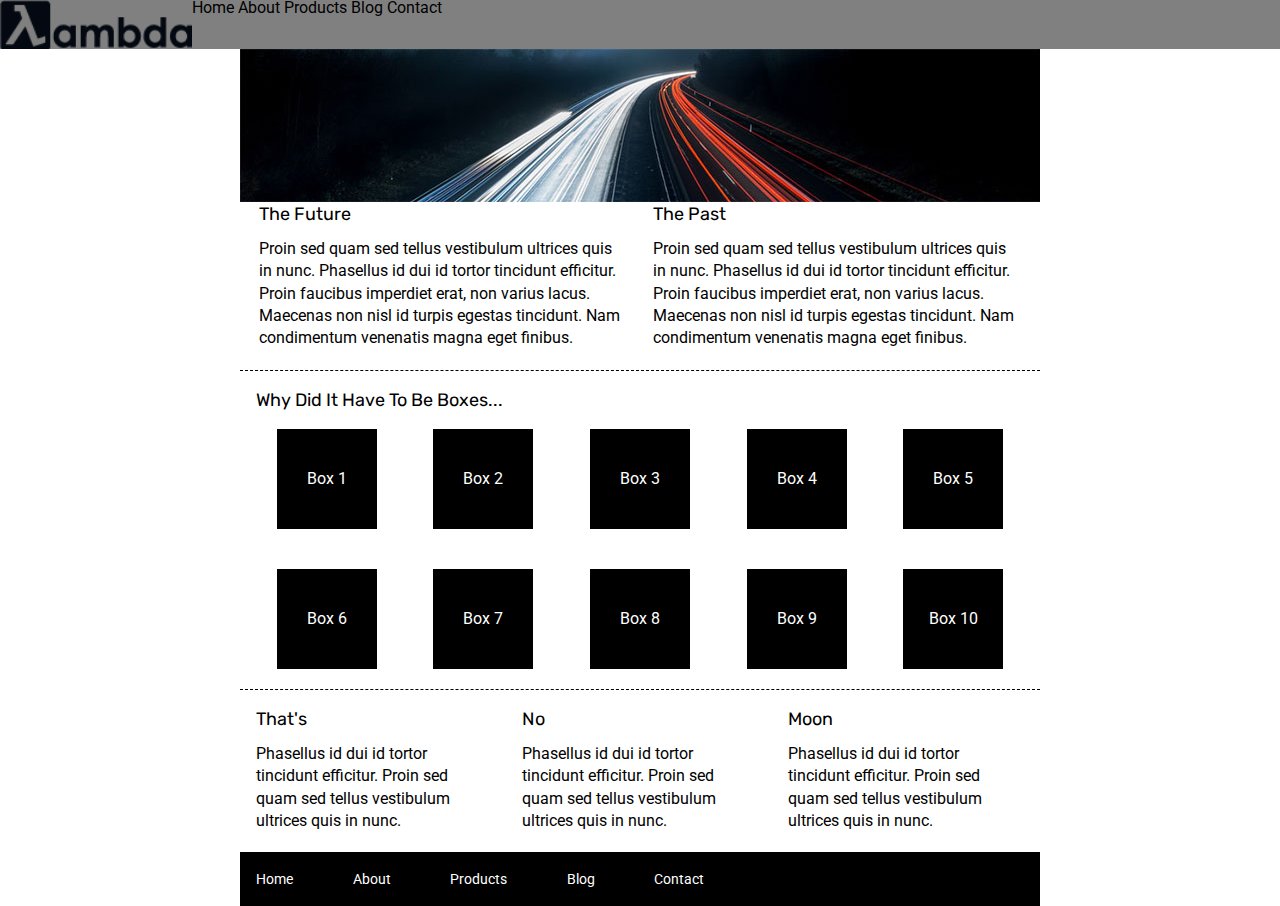
==== index.html @ 43460e36 "still on the header" ====
<!doctype html>

<html lang="en">
<head>
  <meta charset="utf-8">

  <title>Sprint Challenge - Home</title>

  <link href="https://fonts.googleapis.com/css?family=Roboto|Rubik" rel="stylesheet">
  <link rel="stylesheet" href="css/index.css">

</head>

<body>
    <header>
        <img src="lambda-black.png" class="lambda">
        <nav>
            <a href="#">Home</a>
            <a href="#">About</a>
            <a href="#">Products</a>
            <a href="#">Blog</a>
            <a href="#">Contact</a>
        </nav>
    </header>

    <div class="container">
        <img src="jumbo.jpg" class="jumbo">
        <section class="top-content">
            <div class="text-container">
                <h2>The Future</h2>
                <p>Proin sed quam sed tellus vestibulum ultrices quis in nunc. Phasellus id dui id tortor tincidunt efficitur. Proin faucibus imperdiet erat, non varius lacus. Maecenas non nisl id turpis egestas tincidunt. Nam condimentum venenatis magna eget finibus.</p>
            </div>
            <div class="text-container">
                <h2>The Past</h2>
                <p>Proin sed quam sed tellus vestibulum ultrices quis in nunc. Phasellus id dui id tortor tincidunt efficitur. Proin faucibus imperdiet erat, non varius lacus. Maecenas non nisl id turpis egestas tincidunt. Nam condimentum venenatis magna eget finibus.</p>
            </div>
        </section>
        
        <section class="middle-content">
        
            <h2>Why Did It Have To Be Boxes...</h2>
            
            <div class="boxes">
                <div class="box">Box 1</div>
                <div class="box">Box 2</div>
                <div class="box">Box 3</div>
                <div class="box">Box 4</div>
                <div class="box">Box 5</div>
                <div class="box">Box 6</div>
                <div class="box">Box 7</div>
                <div class="box">Box 8</div>
                <div class="box">Box 9</div>
                <div class="box">Box 10</div>
            </div>
        
        </section>

        <section class="bottom-content">

            <div class="text-container">
                <h2>That's</h2>
                <p>Phasellus id dui id tortor tincidunt efficitur. Proin sed quam sed tellus vestibulum ultrices quis in nunc.</p>
            </div>
            <div class="text-container">
                <h2>No</h2>
                <p>Phasellus id dui id tortor tincidunt efficitur. Proin sed quam sed tellus vestibulum ultrices quis in nunc.</p>
            </div>
            <div class="text-container">
                <h2>Moon</h2>
                <p>Phasellus id dui id tortor tincidunt efficitur. Proin sed quam sed tellus vestibulum ultrices quis in nunc.</p>
            </div>

        </section>
        
        <footer>
            <nav>
                <a href="#">Home</a>
                <a href="#">About</a>
                <a href="#">Products</a>
                <a href="#">Blog</a>
                <a href="#">Contact</a>
            </nav>
        </footer>
    </div><!-- container -->        
</body>
</html>
---- css/index.css ----
/* http://meyerweb.com/eric/tools/css/reset/ 
   v2.0 | 20110126
   License: none (public domain)
*/

html, body, div, span, applet, object, iframe,
h1, h2, h3, h4, h5, h6, p, blockquote, pre,
a, abbr, acronym, address, big, cite, code,
del, dfn, em, img, ins, kbd, q, s, samp,
small, strike, strong, sub, sup, tt, var,
b, u, i, center,
dl, dt, dd, ol, ul, li,
fieldset, form, label, legend,
table, caption, tbody, tfoot, thead, tr, th, td,
article, aside, canvas, details, embed, 
figure, figcaption, footer, header, hgroup, 
menu, nav, output, ruby, section, summary,
time, mark, audio, video {
	margin: 0;
	padding: 0;
	border: 0;
	font-size: 100%;
	font: inherit;
	vertical-align: baseline;
}
/* HTML5 display-role reset for older browsers */
article, aside, details, figcaption, figure, 
footer, header, hgroup, menu, nav, section {
	display: block;
}
body {
	line-height: 1;
}
ol, ul {
	list-style: none;
}
blockquote, q {
	quotes: none;
}
blockquote:before, blockquote:after,
q:before, q:after {
	content: '';
	content: none;
}
table {
	border-collapse: collapse;
	border-spacing: 0;
}

* {
    box-sizing: border-box;
}

html, body {
    height: 100%;
    font-family: 'Roboto', sans-serif;
}

h1, h2, h3, h4, h5 {
    font-size: 18px;
    margin-bottom: 15px;
    font-family: 'Rubik', sans-serif;
}

p {
    line-height: 1.4;
}

.container {
    width: 800px;
    margin: 0 auto;
}

.top-content {
    display: flex;
    flex-wrap: wrap;
    justify-content: space-evenly;
    margin-bottom: 20px;
    border-bottom: 1px dashed black;
}

.top-content .text-container {
    width: 48%;
    padding: 0 1%;
    padding-bottom: 20px;  
}

.middle-content {
    margin-bottom: 20px;
    border-bottom: 1px dashed black;
}

.middle-content h2 {
    padding: 0 2%;
    margin-bottom: 0;
}

.middle-content .boxes {
    display: flex;
    flex-wrap: wrap;
    justify-content: space-evenly;
}

.middle-content .boxes .box {
    width: 12.5%;
    height: 100px;
    background: black;
    margin: 20px 2.5%;
    color: white;
    display: flex;
    align-items: center;
    justify-content: center;
}

.bottom-content {
    display: flex;
    margin: 0 2% 20px;
    justify-content: space-around;
}

.bottom-content .text-container {
    padding-right: 4%;
}

.bottom-content .text-container:last-child {
    padding-right: 0;
}

footer {
    width: 100%;
    background: black;
}

footer nav {
    width: 60%;
    display: flex;
    justify-content: space-between;
    align-items: center;
    padding: 20px 2%;
    font-size: 14px;
}

footer nav a {
    color: white;
    text-decoration: none;
}
/* HTML5 display-role reset for older browsers */


.lambda{
    width: 15%;
    height: 15%;
    display: flex;
}

header{
    display: flex;
    background-color: gray;
}

header nav a{
    color: black;
    text-decoration: none;
}

.jumbo{
    width: 100%;
    height: 10%;
}
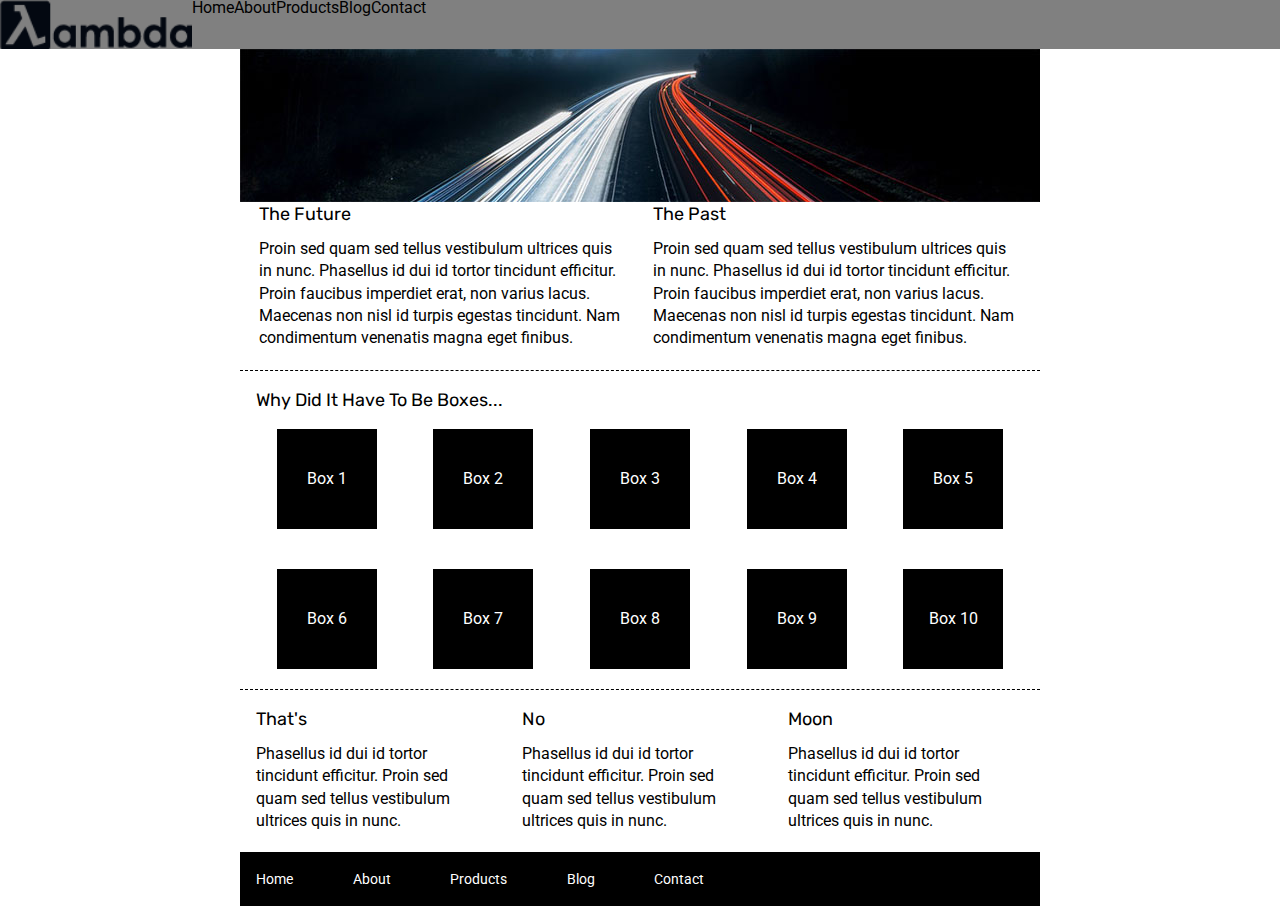
==== commit 5745c940: "survival mode" ====
--- a/index.html
+++ b/index.html
@@ -14,7 +14,7 @@
 <body>
     <header>
         <img src="lambda-black.png" class="lambda">
-        <nav>
+        <nav class="navtop">
             <a href="#">Home</a>
             <a href="#">About</a>
             <a href="#">Products</a>
--- a/css/index.css
+++ b/css/index.css
@@ -158,9 +158,15 @@
     background-color: gray;
 }
 
-header nav a{
+header nav{
+    display: flex;
+    align-content: space-around;
+}
+
+.navtop a{
     color: black;
     text-decoration: none;
+    justify-content: space-around;
 }
 
 .jumbo{
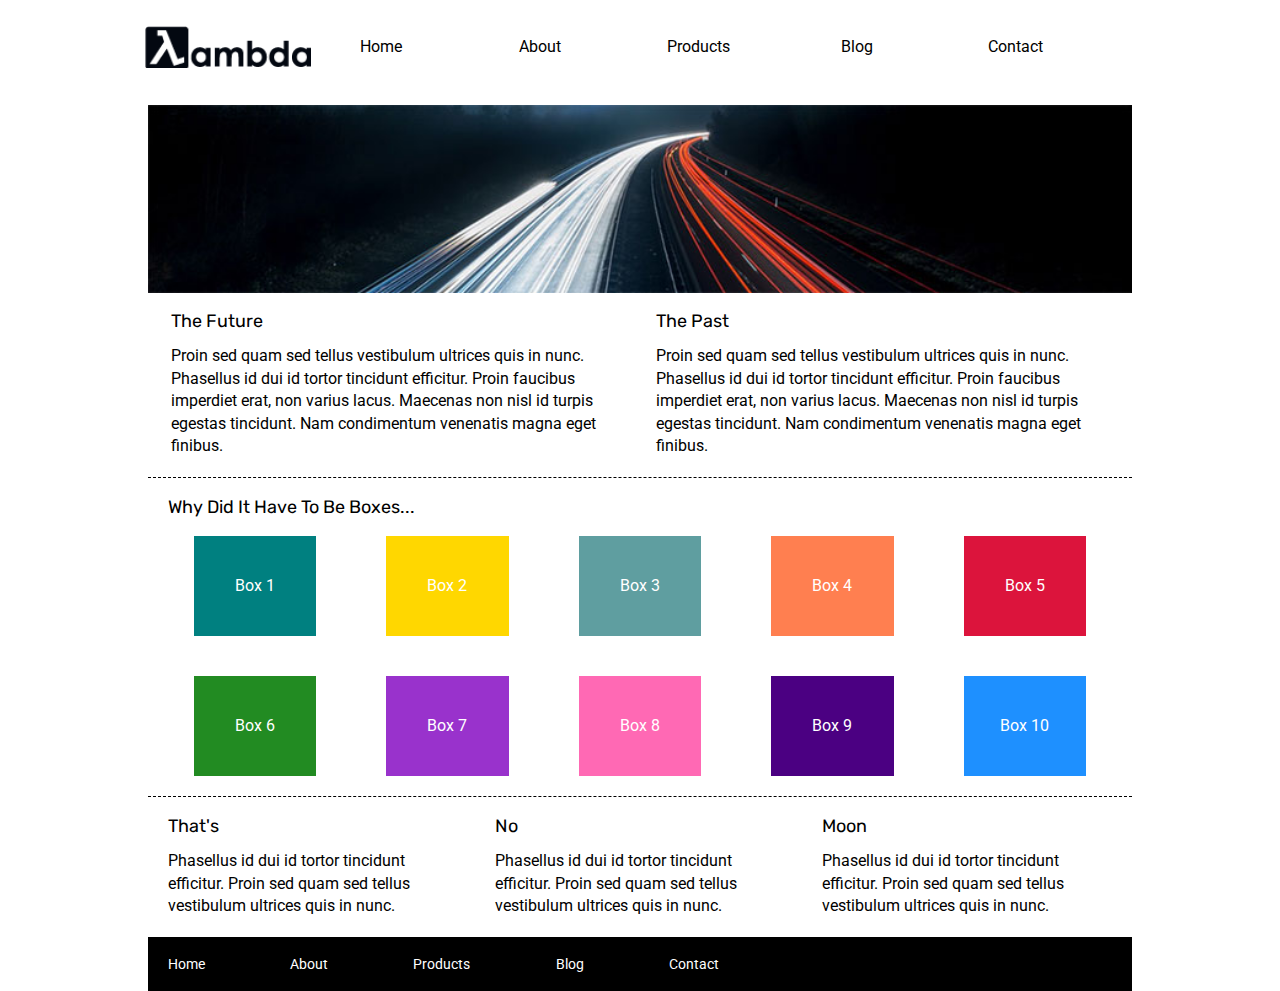
==== commit c3d24ea6: "felix-rodriguez" ====
--- a/index.html
+++ b/index.html
@@ -8,7 +8,6 @@
 
   <link href="https://fonts.googleapis.com/css?family=Roboto|Rubik" rel="stylesheet">
   <link rel="stylesheet" href="css/index.css">
-
 </head>
 
 <body>
@@ -16,7 +15,7 @@
         <img src="lambda-black.png" class="lambda">
         <nav class="navtop">
             <a href="#">Home</a>
-            <a href="#">About</a>
+            <a href="about.html">About</a>
             <a href="#">Products</a>
             <a href="#">Blog</a>
             <a href="#">Contact</a>
@@ -41,16 +40,16 @@
             <h2>Why Did It Have To Be Boxes...</h2>
             
             <div class="boxes">
-                <div class="box">Box 1</div>
-                <div class="box">Box 2</div>
-                <div class="box">Box 3</div>
-                <div class="box">Box 4</div>
-                <div class="box">Box 5</div>
-                <div class="box">Box 6</div>
-                <div class="box">Box 7</div>
-                <div class="box">Box 8</div>
-                <div class="box">Box 9</div>
-                <div class="box">Box 10</div>
+                <div class="box1">Box 1</div>
+                <div class="box2">Box 2</div>
+                <div class="box3">Box 3</div>
+                <div class="box4">Box 4</div>
+                <div class="box5">Box 5</div>
+                <div class="box6">Box 6</div>
+                <div class="box7">Box 7</div>
+                <div class="box8">Box 8</div>
+                <div class="box9">Box 9</div>
+                <div class="box10">Box 10</div>
             </div>
         
         </section>
--- a/css/index.css
+++ b/css/index.css
@@ -101,10 +101,10 @@
     justify-content: space-evenly;
 }
 
-.middle-content .boxes .box {
-    width: 12.5%;
-    height: 100px;
+.middle-content .boxes .box { 
     background: black;
+    width: 12.5%;
+    height: 100px;
     margin: 20px 2.5%;
     color: white;
     display: flex;
@@ -146,30 +146,164 @@
 }
 /* HTML5 display-role reset for older browsers */
 
-
+body{
+    margin: 2%;
+}
 .lambda{
+    display: flex;
     width: 15%;
     height: 15%;
-    display: flex;
+    
 }
 
 header{
     display: flex;
-    background-color: gray;
-}
-
-header nav{
-    display: flex;
-    align-content: space-around;
+    width: 90%;
+    margin-bottom: 3%;
+    margin-left: 3%;
+    align-items: center;
+    align-content: space-between;
+    justify-content: center;
+}
+
+.navtop{
+    display: flex;
+    width: 70%;
+    height: 5%;
+    justify-content: center;
+    justify-content: space-evenly;
+    justify-content: space-between;
 }
 
 .navtop a{
+    width: 18%;
+    height: 2%;
+    display: inline-flex;
     color: black;
     text-decoration: none;
-    justify-content: space-around;
-}
-
+    justify-content: space-between;
+    justify-content: center;
+    align-content: center;
+}
+
+.container{
+    width: 80%;
+}
 .jumbo{
+    display: flex;
     width: 100%;
     height: 10%;
+    justify-content: center;
+    margin-bottom: 2%;
+
+}
+
+.boxes .box1{
+    background: teal;
+    width: 12.5%;
+    height: 100px;
+    margin: 20px 2.5%;
+    color: white;
+    display: flex;
+    align-items: center;
+    justify-content: center;
+}
+
+.boxes .box2{
+    background: gold;
+    width: 12.5%;
+    height: 100px;
+    margin: 20px 2.5%;
+    color: white;
+    display: flex;
+    align-items: center;
+    justify-content: center;
+}
+
+.boxes .box3{
+    background: cadetblue;
+    width: 12.5%;
+    height: 100px;
+    margin: 20px 2.5%;
+    color: white;
+    display: flex;
+    align-items: center;
+    justify-content: center;
+}
+
+.boxes .box4{
+    background: coral;
+    width: 12.5%;
+    height: 100px;
+    margin: 20px 2.5%;
+    color: white;
+    display: flex;
+    align-items: center;
+    justify-content: center;
+}
+
+.boxes .box5{
+    background: crimson;
+    width: 12.5%;
+    height: 100px;
+    margin: 20px 2.5%;
+    color: white;
+    display: flex;
+    align-items: center;
+    justify-content: center;
+}
+
+.boxes .box6{
+    background: forestgreen;
+    width: 12.5%;
+    height: 100px;
+    margin: 20px 2.5%;
+    color: white;
+    display: flex;
+    align-items: center;
+    justify-content: center;
+}
+
+.boxes .box7{
+    background: darkorchid;
+    width: 12.5%;
+    height: 100px;
+    margin: 20px 2.5%;
+    color: white;
+    display: flex;
+    align-items: center;
+    justify-content: center;
+}
+
+.boxes .box8{
+    background: hotpink;
+    width: 12.5%;
+    height: 100px;
+    margin: 20px 2.5%;
+    color: white;
+    display: flex;
+    align-items: center;
+    justify-content: center;
+}
+
+.boxes .box9{
+    background: indigo;
+    width: 12.5%;
+    height: 100px;
+    margin: 20px 2.5%;
+    color: white;
+    display: flex;
+    align-items: center;
+    justify-content: center;
+}
+
+.boxes .box10{
+    background: dodgerblue;
+    width: 12.5%;
+    height: 100px;
+    margin: 20px 2.5%;
+    color: white;
+    display: flex;
+    align-items: center;
+    justify-content: center;
 }